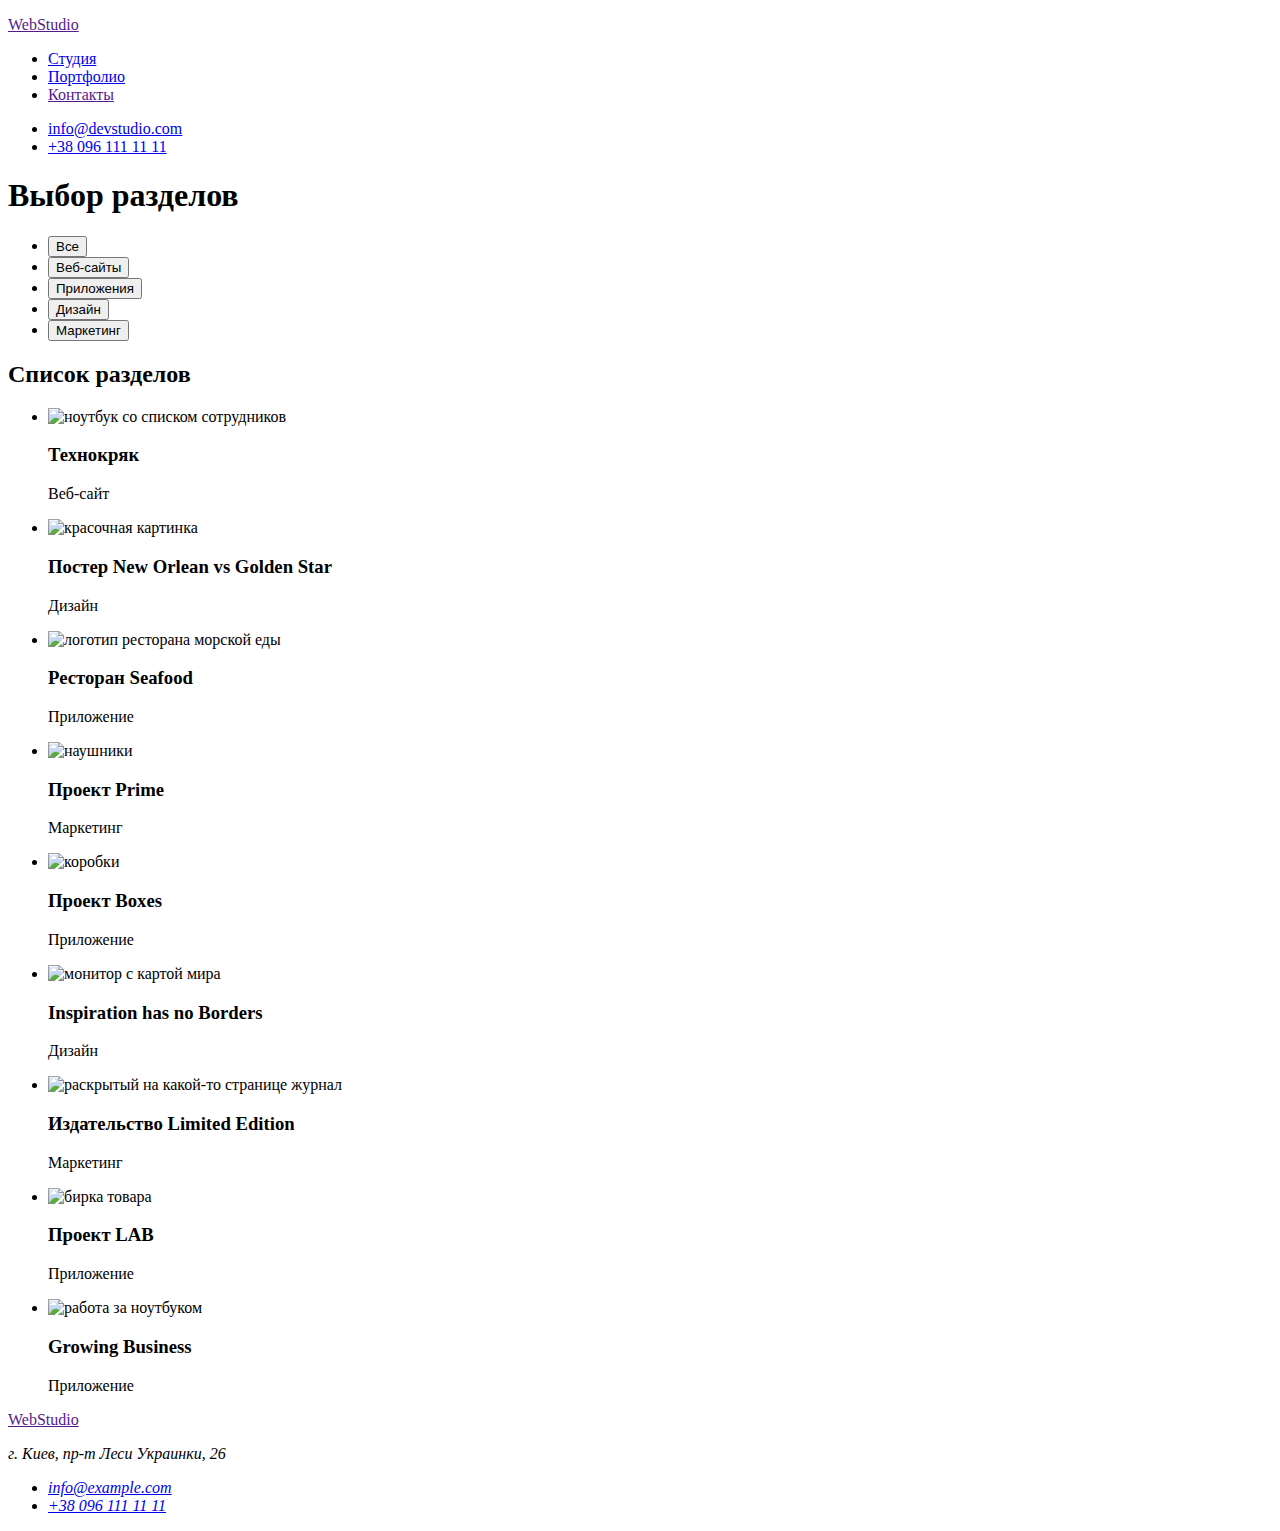
==== portfolio.html @ e0985074 "start-hw2" ====
<!DOCTYPE html>
<html lang="ru">
<head>
    <meta charset="UTF-8">
    <meta http-equiv="X-UA-Compatible" content="IE=edge">
    <meta name="viewport" content="width=device-width, initial-scale=1.0">
    <title>Document</title>
    <link href =".css/styles.css" rel="stylesheet">
</head>
<body>
    <header>
        <p><a href="">WebStudio</a></p>
        <nav class="navigation">
            <ul>
                <li><a href="index.html">Студия</a></li>
                <li><a href="portfolio.html">Портфолио</a></li>
                <li><a href="">Контакты</a></li>
            </ul>
        </nav>
        <ul class="mail-tel">
            <li><a href="mailto:info@devstudio.com">info@devstudio.com</a></li>
            <li><a href="tel:+380961111111">+38 096 111 11 11</a> </li>
        </ul>
    </header>
    <main>
        <!--Выбор разделов-->   
        <section>
            <h1>Выбор разделов</h1>
            <ul>
                <li><button type="button" class="buttons">Все</button></li>
                <li><button type="button" class="buttons">Веб-сайты</button></li>
                <li><button type="button" class="buttons">Приложения</button></li>
                <li><button type="button" class="buttons">Дизайн</button></li>
                <li><button type="button" class="buttons">Маркетинг</button></li>
            </ul>
        </section>
        <!--Список разделов-->   
        <section>
            <h2>Список разделов</h2>
            <ul>
                <li>
                    <img src=".images/img1.jpg" alt="ноутбук со списком сотрудников" width=250>
                    <h3>Технокряк</h3>
                    <p>Веб-сайт</p>
                </li>
                <li>
                    <img src=".images/img1.jpg" alt="красочная картинка" width=250>
                    <h3>Постер New Orlean vs Golden Star</h3>
                    <p>Дизайн</p>
                </li>
                <li>
                    <img src=".images/img1.jpg" alt="логотип ресторана морской еды" width=250>
                    <h3>Ресторан Seafood</h3>
                    <p>Приложение</p>
                </li>
                <li>
                    <img src=".images/img1.jpg" alt="наушники" width=250>
                    <h3>Проект Prime</h3>
                    <p>Маркетинг</p>
                </li>
                <li>
                    <img src=".images/img1.jpg" alt="коробки" width=250>
                    <h3>Проект Boxes</h3>
                    <p>Приложение</p>
                </li>
                <li>
                    <img src=".images/img1.jpg" alt="монитор с картой мира" width=250>
                    <h3>Inspiration has no Borders</h3>
                    <p>Дизайн</p>
                </li>
                <li>
                    <img src=".images/img1.jpg" alt="раскрытый на какой-то странице журнал" width=250>
                    <h3>Издательство Limited Edition</h3>
                    <p>Маркетинг</p>
                </li>
                <li>
                    <img src=".images/img1.jpg" alt="бирка товара" width=250>
                    <h3>Проект LAB</h3>
                    <p>Приложение</p>
                </li>
                <li>
                    <img src=".images/img1.jpg" alt="работа за ноутбуком" width=250>
                    <h3>Growing Business</h3>
                    <p>Приложение</p>
                </li>
            </ul>
        </section> 
    </main>
    <footer>
        <p><a href="">WebStudio</a></p>
        <address>
            <p>г. Киев, пр-т Леси Украинки, 26</p>
            <ul class="mail-tel">
                <li><a href="mailto:info@example.com">info@example.com</a></li>
                <li><a href="tel:+380961111111">+38 096 111 11 11</a> </li>
            </ul>
        </address>
    </footer>
</body>
</html>
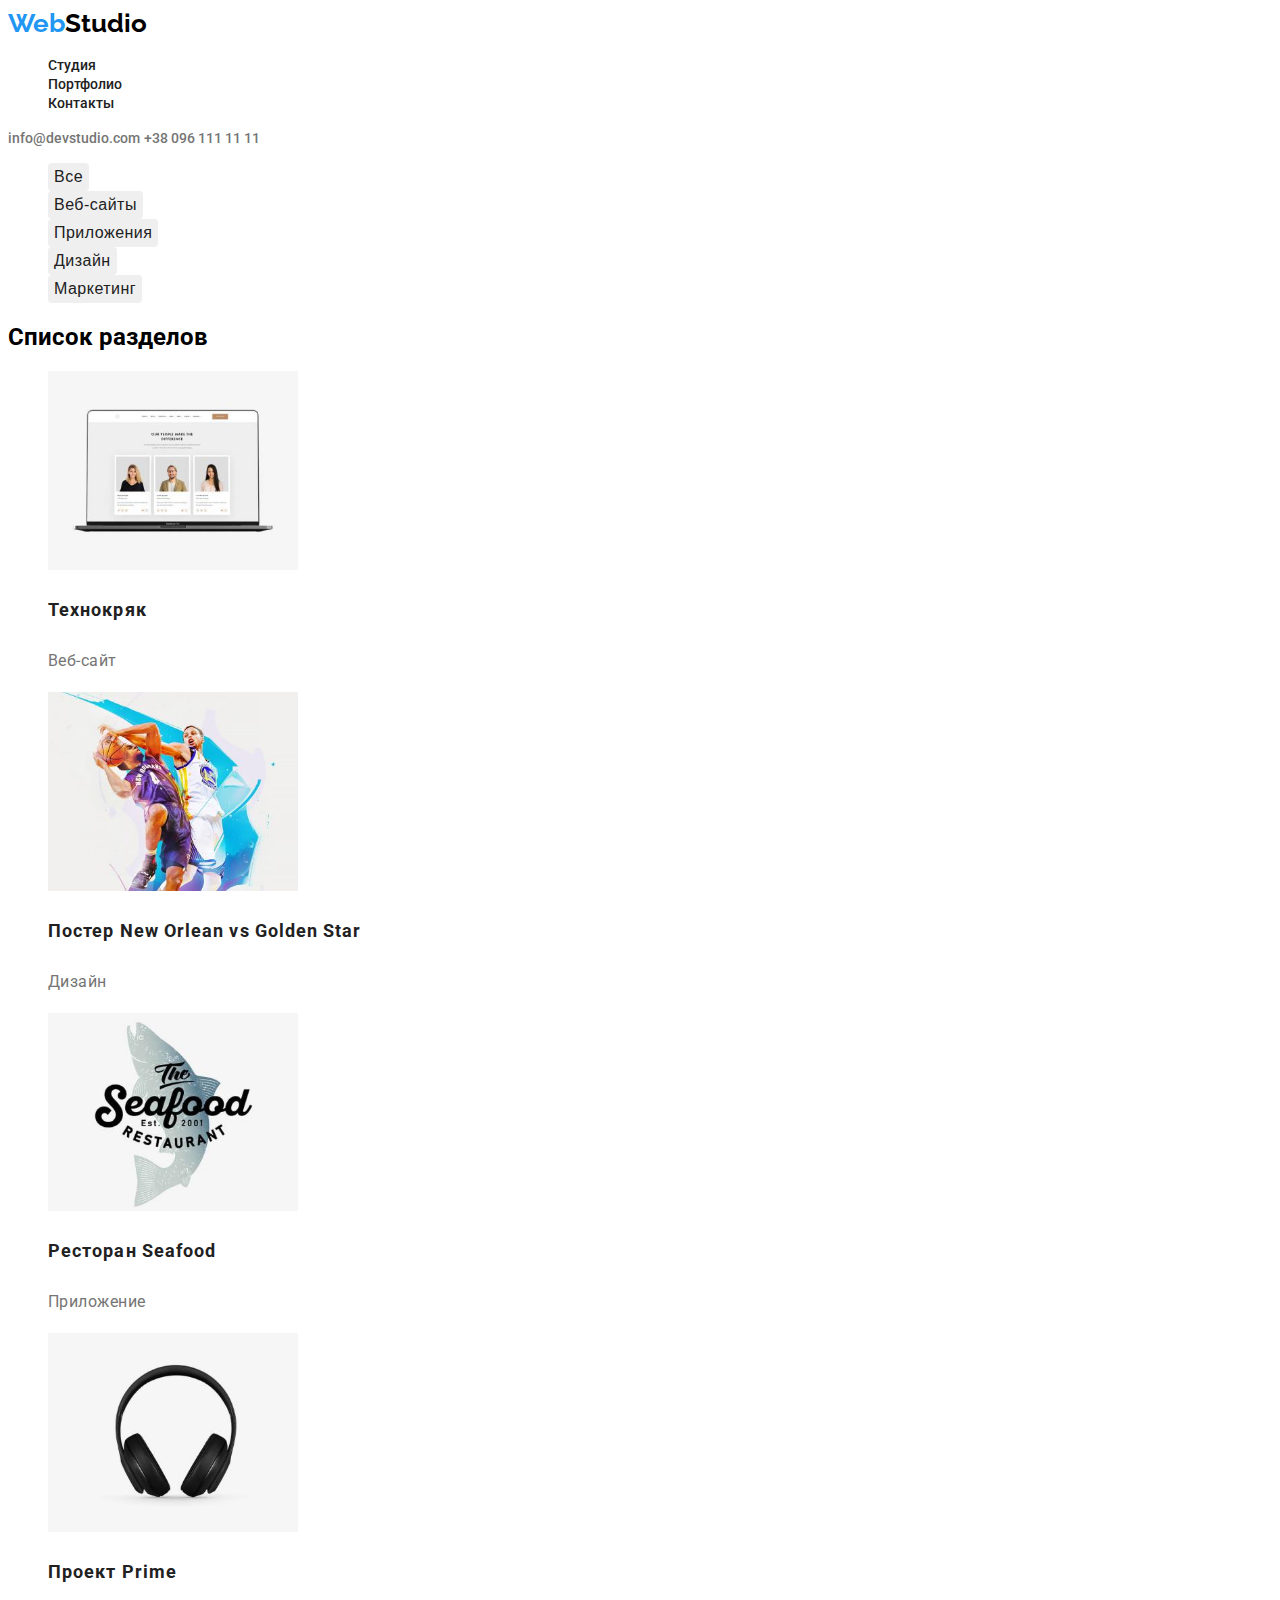
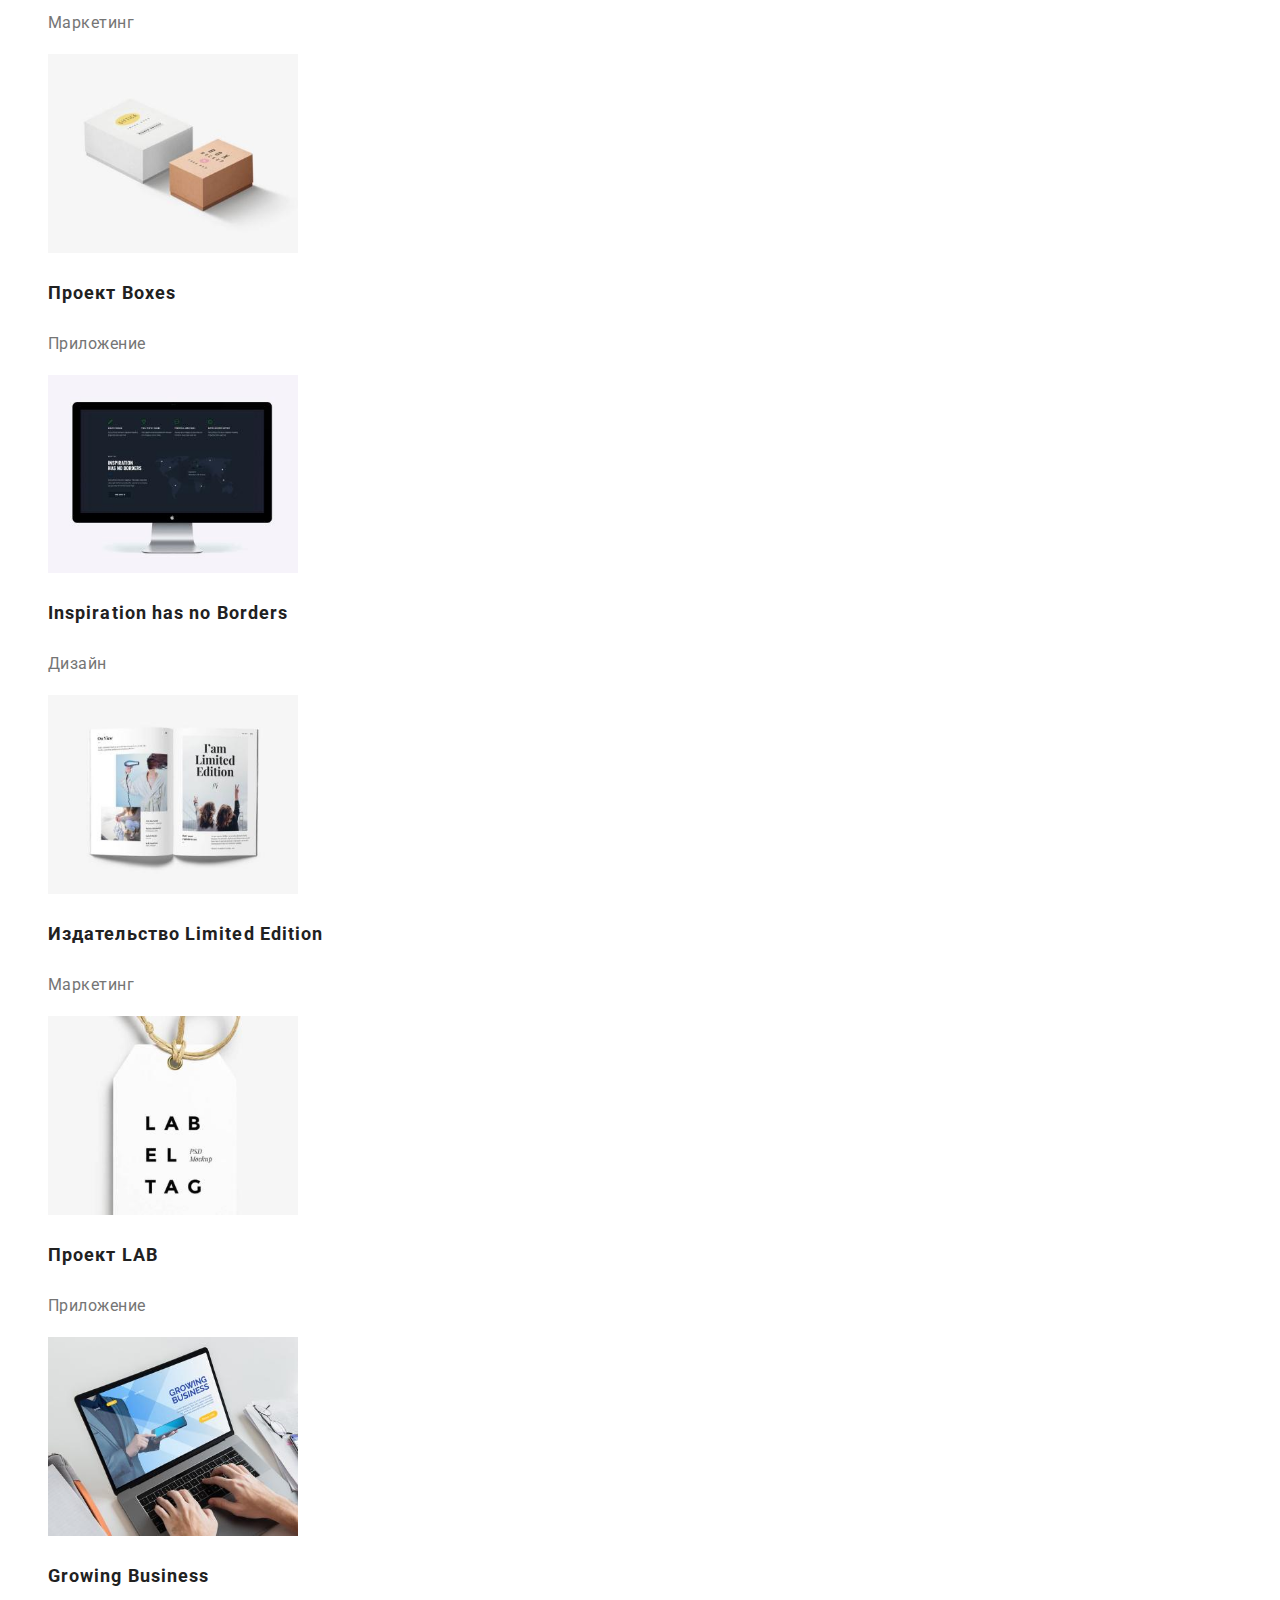
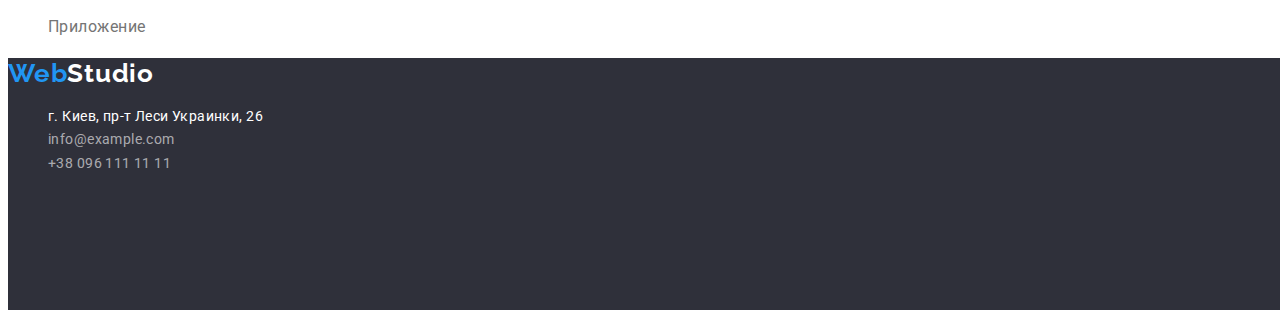
==== commit 371d1016: "домашнее задание №2" ====
--- a/portfolio.html
+++ b/portfolio.html
@@ -1,100 +1,162 @@
 <!DOCTYPE html>
 <html lang="ru">
-<head>
-    <meta charset="UTF-8">
-    <meta http-equiv="X-UA-Compatible" content="IE=edge">
-    <meta name="viewport" content="width=device-width, initial-scale=1.0">
-    <title>Document</title>
-    <link href =".css/styles.css" rel="stylesheet">
-</head>
-<body>
+  <head>
+    <meta charset="UTF-8" />
+    <meta http-equiv="X-UA-Compatible" content="IE=edge" />
+    <meta name="viewport" content="width=device-width, initial-scale=1.0" />
+    <link rel="preconnect" href="https://fonts.googleapis.com" />
+    <link rel="preconnect" href="https://fonts.gstatic.com" crossorigin />
+    <link
+      href="https://fonts.googleapis.com/css2?family=Raleway:wght@700&family=Roboto:wght@400;500;700;900&display=swap"
+      rel="stylesheet"
+    />
+    <title>portfolio</title>
+    <link rel="stylesheet" href="./css/styles.css" />
+  </head>
+  <body class="body">
     <header>
-        <p><a href="">WebStudio</a></p>
-        <nav class="navigation">
-            <ul>
-                <li><a href="index.html">Студия</a></li>
-                <li><a href="portfolio.html">Портфолио</a></li>
-                <li><a href="">Контакты</a></li>
+      <div class="header-block">
+        <div>
+          <a href="./index.html" class="logo-link"
+            ><span class="first-top-logo">Web</span><span class="second-top-logo">Studio</span></a
+          >
+        </div>
+        <div>
+          <nav>
+            <ul class="nav-list">
+              <li class="nav-item">
+                <a href="./index.html" class="nav-item-link"
+                  ><span class="nav-item-text"> Студия</span></a
+                >
+              </li>
+              <li class="nav-item">
+                <a href="./portfolio.html" class="nav-item-link"
+                  ><span class="nav-item-text">Портфолио</span></a
+                >
+              </li>
+              <li class="nav-item">
+                <a href="" class="nav-item-link"><span class="nav-item-text">Контакты</span></a>
+              </li>
             </ul>
-        </nav>
-        <ul class="mail-tel">
-            <li><a href="mailto:info@devstudio.com">info@devstudio.com</a></li>
-            <li><a href="tel:+380961111111">+38 096 111 11 11</a> </li>
-        </ul>
+          </nav>
+        </div>
+        <div class="contacts-top">
+          <a href="mailto:info@devstudio.com" class="contacts-top-link"
+            ><span>info@devstudio.com</span></a
+          >
+          <a href="tel:+380961111111" class="contacts-top-link"><span>+38 096 111 11 11</span></a>
+        </div>
+      </div>
     </header>
     <main>
-        <!--Выбор разделов-->   
-        <section>
-            <h1>Выбор разделов</h1>
-            <ul>
-                <li><button type="button" class="buttons">Все</button></li>
-                <li><button type="button" class="buttons">Веб-сайты</button></li>
-                <li><button type="button" class="buttons">Приложения</button></li>
-                <li><button type="button" class="buttons">Дизайн</button></li>
-                <li><button type="button" class="buttons">Маркетинг</button></li>
-            </ul>
-        </section>
-        <!--Список разделов-->   
-        <section>
-            <h2>Список разделов</h2>
-            <ul>
-                <li>
-                    <img src=".images/img1.jpg" alt="ноутбук со списком сотрудников" width=250>
-                    <h3>Технокряк</h3>
-                    <p>Веб-сайт</p>
-                </li>
-                <li>
-                    <img src=".images/img1.jpg" alt="красочная картинка" width=250>
-                    <h3>Постер New Orlean vs Golden Star</h3>
-                    <p>Дизайн</p>
-                </li>
-                <li>
-                    <img src=".images/img1.jpg" alt="логотип ресторана морской еды" width=250>
-                    <h3>Ресторан Seafood</h3>
-                    <p>Приложение</p>
-                </li>
-                <li>
-                    <img src=".images/img1.jpg" alt="наушники" width=250>
-                    <h3>Проект Prime</h3>
-                    <p>Маркетинг</p>
-                </li>
-                <li>
-                    <img src=".images/img1.jpg" alt="коробки" width=250>
-                    <h3>Проект Boxes</h3>
-                    <p>Приложение</p>
-                </li>
-                <li>
-                    <img src=".images/img1.jpg" alt="монитор с картой мира" width=250>
-                    <h3>Inspiration has no Borders</h3>
-                    <p>Дизайн</p>
-                </li>
-                <li>
-                    <img src=".images/img1.jpg" alt="раскрытый на какой-то странице журнал" width=250>
-                    <h3>Издательство Limited Edition</h3>
-                    <p>Маркетинг</p>
-                </li>
-                <li>
-                    <img src=".images/img1.jpg" alt="бирка товара" width=250>
-                    <h3>Проект LAB</h3>
-                    <p>Приложение</p>
-                </li>
-                <li>
-                    <img src=".images/img1.jpg" alt="работа за ноутбуком" width=250>
-                    <h3>Growing Business</h3>
-                    <p>Приложение</p>
-                </li>
-            </ul>
-        </section> 
+      <!--Выбор разделов-->
+      <section>
+        <h1 class="visually-hidden-portfolio">Выбор разделов</h1>
+        <ul>
+          <li class="buttons-list-item">
+            <button type="button" class="potrfolio-buttons">Все</button>
+          </li>
+          <li class="buttons-list-item">
+            <button type="button" class="potrfolio-buttons">Веб-сайты</button>
+          </li>
+          <li class="buttons-list-item">
+            <button type="button" class="potrfolio-buttons">Приложения</button>
+          </li>
+          <li class="buttons-list-item">
+            <button type="button" class="potrfolio-buttons">Дизайн</button>
+          </li>
+          <li class="buttons-list-item">
+            <button type="button" class="potrfolio-buttons">Маркетинг</button>
+          </li>
+        </ul>
+      </section>
+      <!--Список разделов-->
+      <section>
+        <h2>Список разделов</h2>
+        <ul>
+          <li class="block-list-item">
+            <img src="./images/img2-1.jpg" alt="ноутбук со списком сотрудников" width="250" />
+            <h3 class="filter-title">Технокряк</h3>
+            <p class="filter-item">Веб-сайт</p>
+          </li>
+          <li class="block-list-item">
+            <img src="./images/img2-2.jpg" alt="красочная картинка" width="250" />
+            <h3 class="filter-title">Постер New Orlean vs Golden Star</h3>
+            <p class="filter-item">Дизайн</p>
+          </li>
+          <li class="block-list-item">
+            <img src="./images/img2-3.jpg" alt="логотип ресторана морской еды" width="250" />
+            <h3 class="filter-title">Ресторан Seafood</h3>
+            <p class="filter-item">Приложение</p>
+          </li>
+          <li class="block-list-item">
+            <img src="./images/img2-4.jpg" alt="наушники" width="250" />
+            <h3 class="filter-title">Проект Prime</h3>
+            <p class="filter-item">Маркетинг</p>
+          </li>
+          <li class="block-list-item">
+            <img src="./images/img2-5.jpg" alt="коробки" width="250" />
+            <h3 class="filter-title">Проект Boxes</h3>
+            <p class="filter-item">Приложение</p>
+          </li>
+          <li class="block-list-item">
+            <img src="./images/img2-6.jpg" alt="монитор с картой мира" width="250" />
+            <h3 class="filter-title">Inspiration has no Borders</h3>
+            <p class="filter-item">Дизайн</p>
+          </li>
+          <li class="block-list-item">
+            <img
+              src="./images/img2-7.jpg"
+              alt="раскрытый на какой-то странице журнал"
+              width="250"
+            />
+            <h3 class="filter-title">Издательство Limited Edition</h3>
+            <p class="filter-item">Маркетинг</p>
+          </li>
+          <li class="block-list-item">
+            <img src="./images/img2-8.jpg" alt="бирка товара" width="250" />
+            <h3 class="filter-title">Проект LAB</h3>
+            <p class="filter-item">Приложение</p>
+          </li>
+          <li class="block-list-item">
+            <img src="./images/img2-9.jpg" alt="работа за ноутбуком" width="250" />
+            <h3 class="filter-title">Growing Business</h3>
+            <p class="filter-item">Приложение</p>
+          </li>
+        </ul>
+      </section>
     </main>
-    <footer>
-        <p><a href="">WebStudio</a></p>
-        <address>
-            <p>г. Киев, пр-т Леси Украинки, 26</p>
-            <ul class="mail-tel">
-                <li><a href="mailto:info@example.com">info@example.com</a></li>
-                <li><a href="tel:+380961111111">+38 096 111 11 11</a> </li>
-            </ul>
-        </address>
+    <footer class="footer-section">
+      <div>
+        <a href="./index.html" class="bottom-link"
+          ><span class="first-bottom-logo">Web</span
+          ><span class="second-bottom-logo">Studio</span></a
+        >
+      </div>
+      <address class="address-bottom">
+        <ul>
+          <li class="address-list">
+            <a
+              href="https://goo.gl/maps/Vf61pnLDupjKGq1i8"
+              target="_blank"
+              rel="norefferer
+            noopeneer"
+              class="address-bottom-link"
+              ><span class="address-bottom-map">г. Киев, пр-т Леси Украинки, 26</span></a
+            >
+          </li>
+          <li class="address-list">
+            <a href="mailto:info@example.com" class="address-bottom-link"
+              ><span>info@example.com</span></a
+            >
+          </li>
+          <li class="address-list">
+            <a href="tel:+380961111111" class="address-bottom-link"
+              ><span> +38 096 111 11 11</span></a
+            >
+          </li>
+        </ul>
+      </address>
     </footer>
-</body>
-</html>+  </body>
+</html>
--- a/css/styles.css
+++ b/css/styles.css
@@ -0,0 +1,268 @@
+:root {
+  --body-main-color: #ffffff;
+  --accent-color: #2196f3;
+  --section-color: #2f303a;
+  --main-text-color: #212121;
+  --second-text-color: #757575;
+  --third-text-color: #000000;
+  --other-text-color: #ffffff;
+  --other-bcg-color: #2196f3;
+}
+
+.body {
+  font-family: 'Roboto', 'Raleway', sans-serif;
+  background-color: var(--body-main-color);
+}
+
+.logo-link,
+.nav-item-link,
+.contacts-top-link,
+.bottom-link,
+.address-bottom-link {
+  text-decoration: none;
+}
+
+.nav-item,
+.property-item,
+.work-list-item,
+.team-list,
+.address-list,
+.buttons-list-item,
+.block-list-item {
+  list-style: none;
+}
+
+.nav-item-link:hover,
+.nav-item-link:focus,
+.nav-item-link:active,
+.contacts-top-link:hover,
+.contacts-top-link:focus,
+.contacts-top-link:active,
+.address-bottom-link:hover,
+.address-bottom-link:focus,
+.address-bottom-link:active,
+.address-bottom-map:hover,
+.address-bottom-map:focus,
+.address-bottom-map:active {
+  color: var(--accent-color);
+}
+
+/*----------------хедер----------------------*/
+
+.first-top-logo,
+.second-top-logo {
+  color: var(--other-bcg-color);
+  font-family: Raleway;
+  font-size: 26px;
+  font-weight: 700;
+  line-height: 1.19;
+  letter-spacing: 1.2;
+  text-align: left;
+}
+
+.second-top-logo {
+  color: var(--third-text-color);
+}
+
+.nav-item-link {
+  font-size: 14px;
+  font-weight: 500;
+  line-height: 1.14;
+  letter-spacing: 1.15;
+  text-align: left;
+  font-family: inherit;
+  color: var(--main-text-color);
+}
+
+.contacts-top-link {
+  color: var(--second-text-color);
+  font-size: 14px;
+  font-weight: 500;
+  line-height: 1.14;
+  letter-spacing: 1.15;
+  text-align: left;
+}
+
+/*чтобы видно было хедер - потом удалить*/
+/* .header-block {
+  background-color: violet;
+  height: 80px;
+  width: 1600px;
+} */
+
+/*----------------главный раздел----------------------*/
+
+/*чтобы видно было секцию-герой*/
+.hero-block {
+  height: 600px;
+  width: 1600px;
+  background-color: var(--section-color);
+}
+
+.hero-title {
+  color: var(--other-text-color);
+  font-size: 44px;
+  font-weight: 900;
+  line-height: 1.36;
+  letter-spacing: 0.06em;
+  text-align: center;
+}
+
+.hero-buttons {
+  color: var(--other-text-color);
+  font-size: 16px;
+  font-weight: 700;
+  line-height: 1.88;
+  letter-spacing: 0.06em;
+  text-align: center;
+  background-color: var(--other-bcg-color);
+  cursor: pointer;
+  border-radius: 4px;
+}
+
+/*----------------характеристики----------------------*/
+
+.property-title {
+  color: var(--main-text-color);
+  font-size: 14px;
+  font-weight: 700;
+  line-height: 1.21;
+  letter-spacing: 0.03em;
+  text-align: left;
+}
+
+.property-text {
+  color: var(--second-text-color);
+  font-size: 14px;
+  line-height: 1.71;
+  letter-spacing: 0.03em;
+  text-align: left;
+}
+
+.visually-hidden,
+.visually-hidden-portfolio {
+  position: absolute;
+  white-space: nowrap;
+  width: 1px;
+  height: 1px;
+  overflow: hidden;
+  border: 0;
+  padding: 0;
+  clip: rect(0 0 0 0);
+  clip-path: inset(50%);
+  margin: -1px;
+}
+
+/*----------------занимаемся----------------------*/
+
+.work-title {
+  color: var(--main-text-color);
+  font-size: 36px;
+  font-weight: 700;
+  line-height: 1.17;
+  letter-spacing: 0.03em;
+  text-align: center;
+}
+
+/*----------------команда----------------------*/
+.team-title {
+  color: var(--main-text-color);
+  font-size: 36px;
+  font-weight: 700;
+  line-height: 1.17;
+  letter-spacing: 0.03em;
+  text-align: center;
+  font-family: Roboto;
+}
+
+.team-name {
+  color: var(--main-text-color);
+  font-size: 16px;
+  font-weight: 500;
+  line-height: 1.19;
+  letter-spacing: 0.03em;
+  text-align: center;
+}
+
+.team-ocupation {
+  color: var(--second-text-color);
+  font-size: 16px;
+  line-height: 1.19;
+  letter-spacing: 0.03em;
+  text-align: center;
+}
+
+/*----------------футер----------------------*/
+.footer-section {
+  height: 252px;
+  width: 1600px;
+  background-color: var(--section-color);
+}
+
+.first-bottom-logo,
+.second-bottom-logo {
+  color: var(--other-bcg-color);
+  font-family: Raleway;
+  font-size: 26px;
+  font-weight: 700;
+  line-height: 1.19;
+  letter-spacing: 0.03em;
+  text-align: left;
+}
+.second-bottom-logo {
+  color: var(--other-text-color);
+}
+
+.address-bottom-map {
+  color: var(--other-text-color);
+  font-size: 14px;
+  font-style: normal;
+  line-height: 1.7;
+  letter-spacing: 0.03em;
+  text-align: left;
+}
+
+.address-bottom-link {
+  color: rgba(255, 255, 255, 0.6);
+  font-size: 14px;
+  font-style: normal;
+  line-height: 1.7;
+  letter-spacing: 0.03em;
+  text-align: left;
+}
+
+.potrfolio-buttons {
+  color: var(--main-text-color);
+  font-size: 16px;
+  font-weight: 500;
+  line-height: 1.63;
+  letter-spacing: 0.03em;
+  text-align: center;
+  border: none;
+  border-radius: 4px;
+  cursor: pointer;
+}
+
+.potrfolio-buttons:hover,
+.potrfolio-buttons:focus,
+.potrfolio-buttons:active {
+  color: var(--other-text-color);
+  background-color: var(--other-bcg-color);
+}
+
+.filter-title {
+  color: var(--main-text-color);
+  font-size: 18px;
+  font-weight: 700;
+  line-height: 2;
+  letter-spacing: 0.06em;
+  text-align: left;
+}
+
+.filter-item {
+  color: var(--second-text-color);
+  font-size: 16px;
+  line-height: 1.88;
+  letter-spacing: 0.03em;
+  text-align: left;
+}
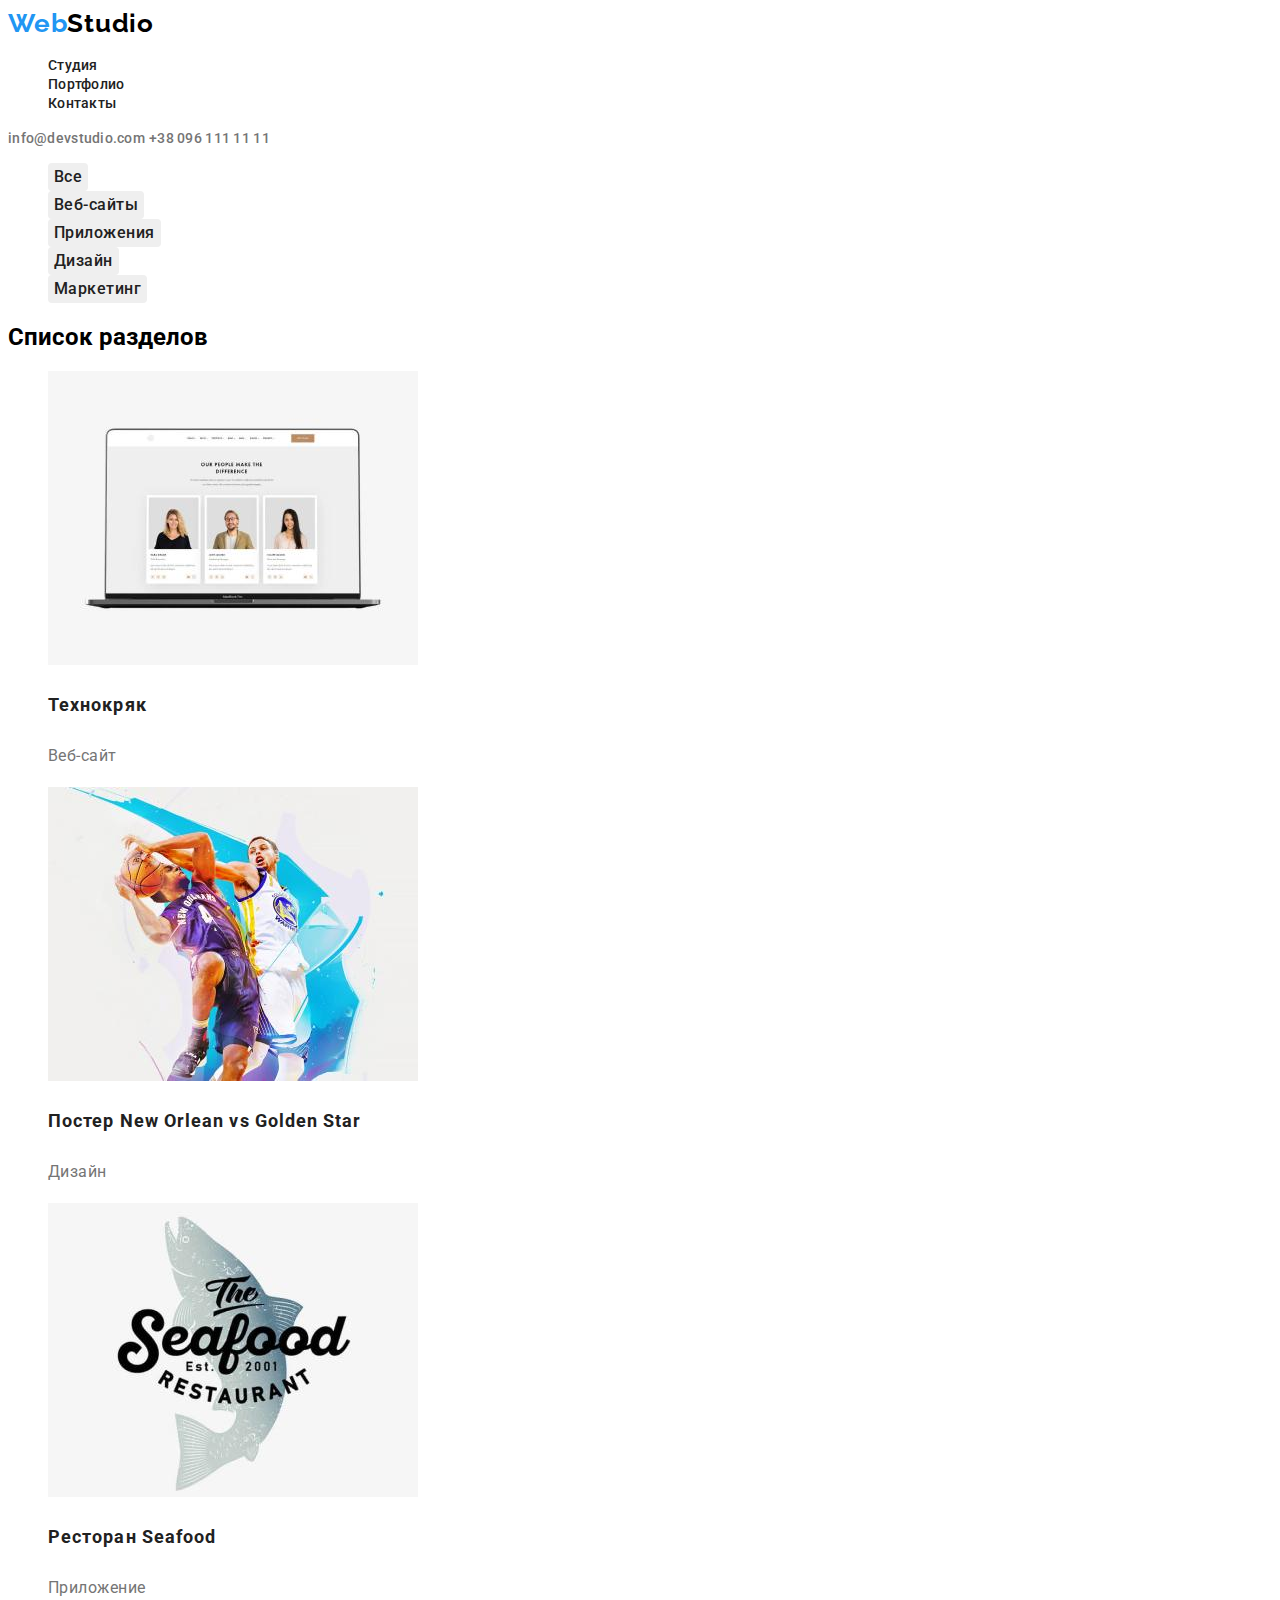
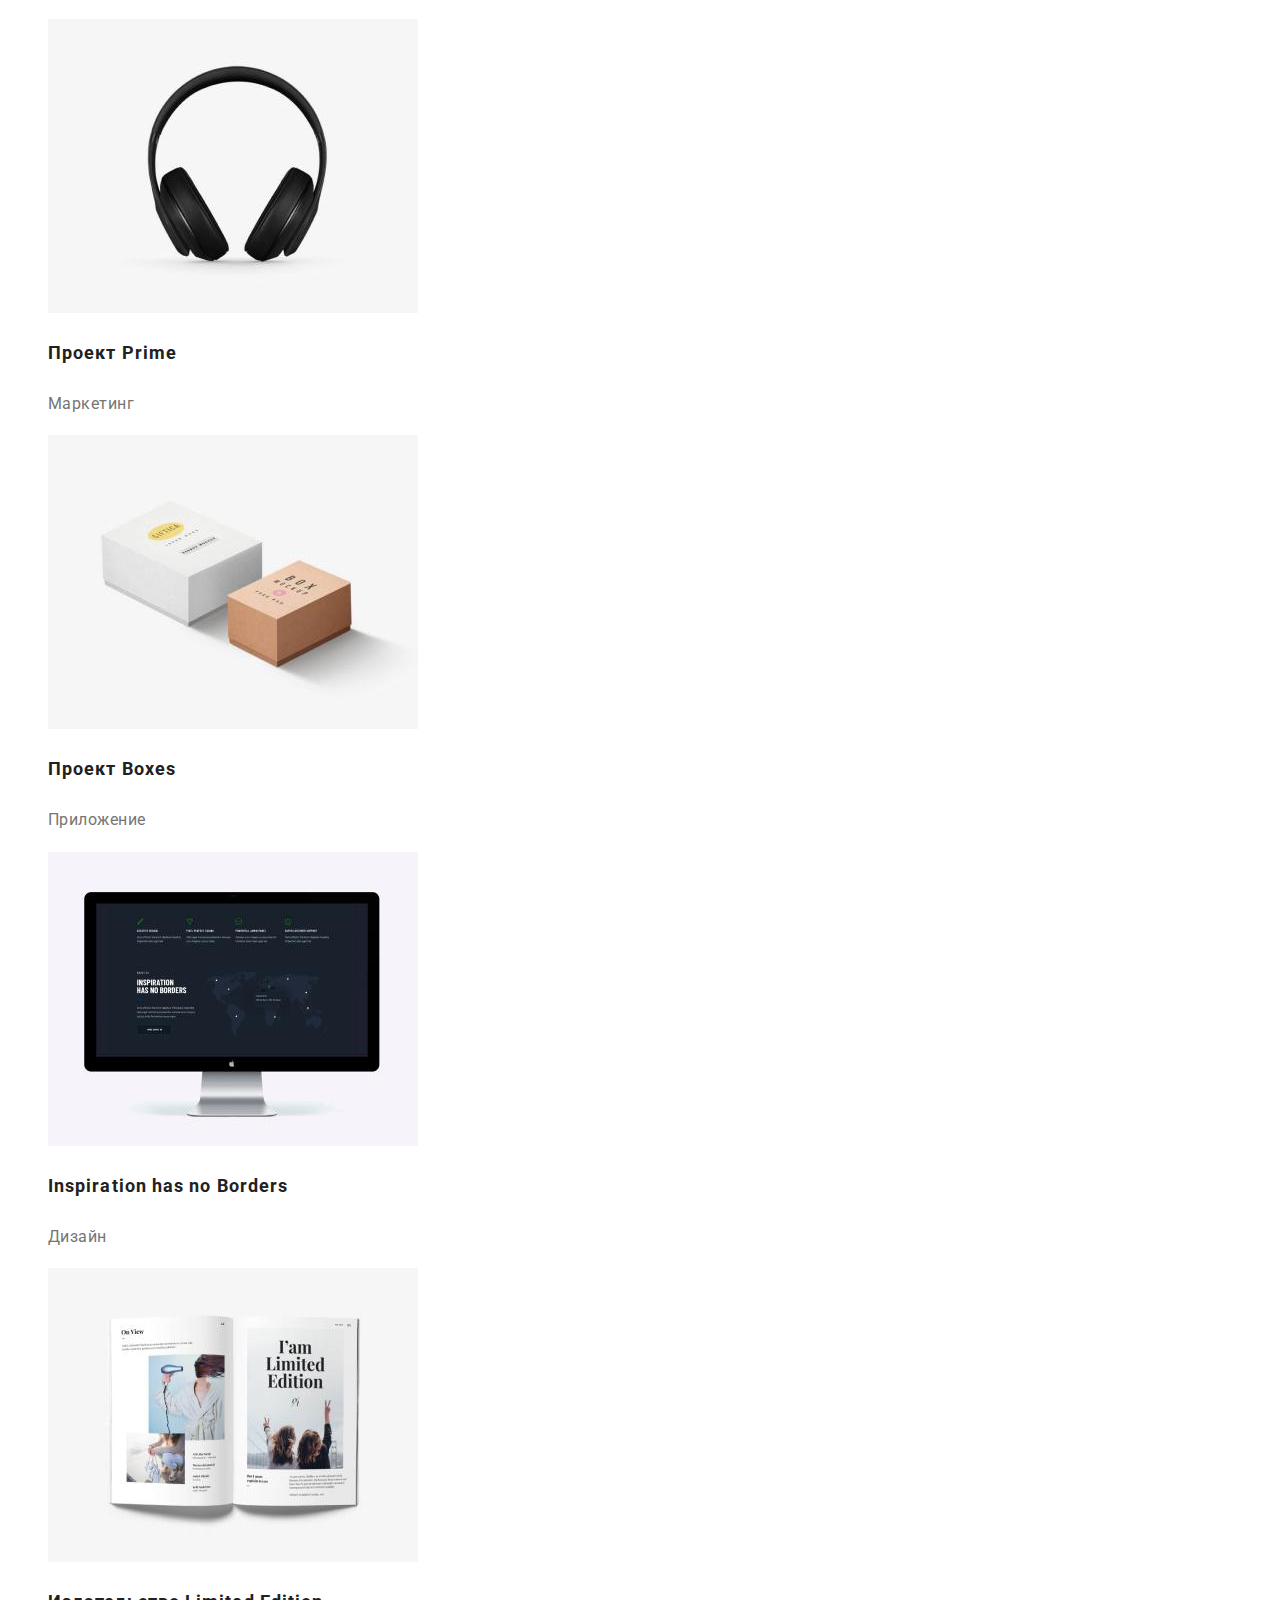
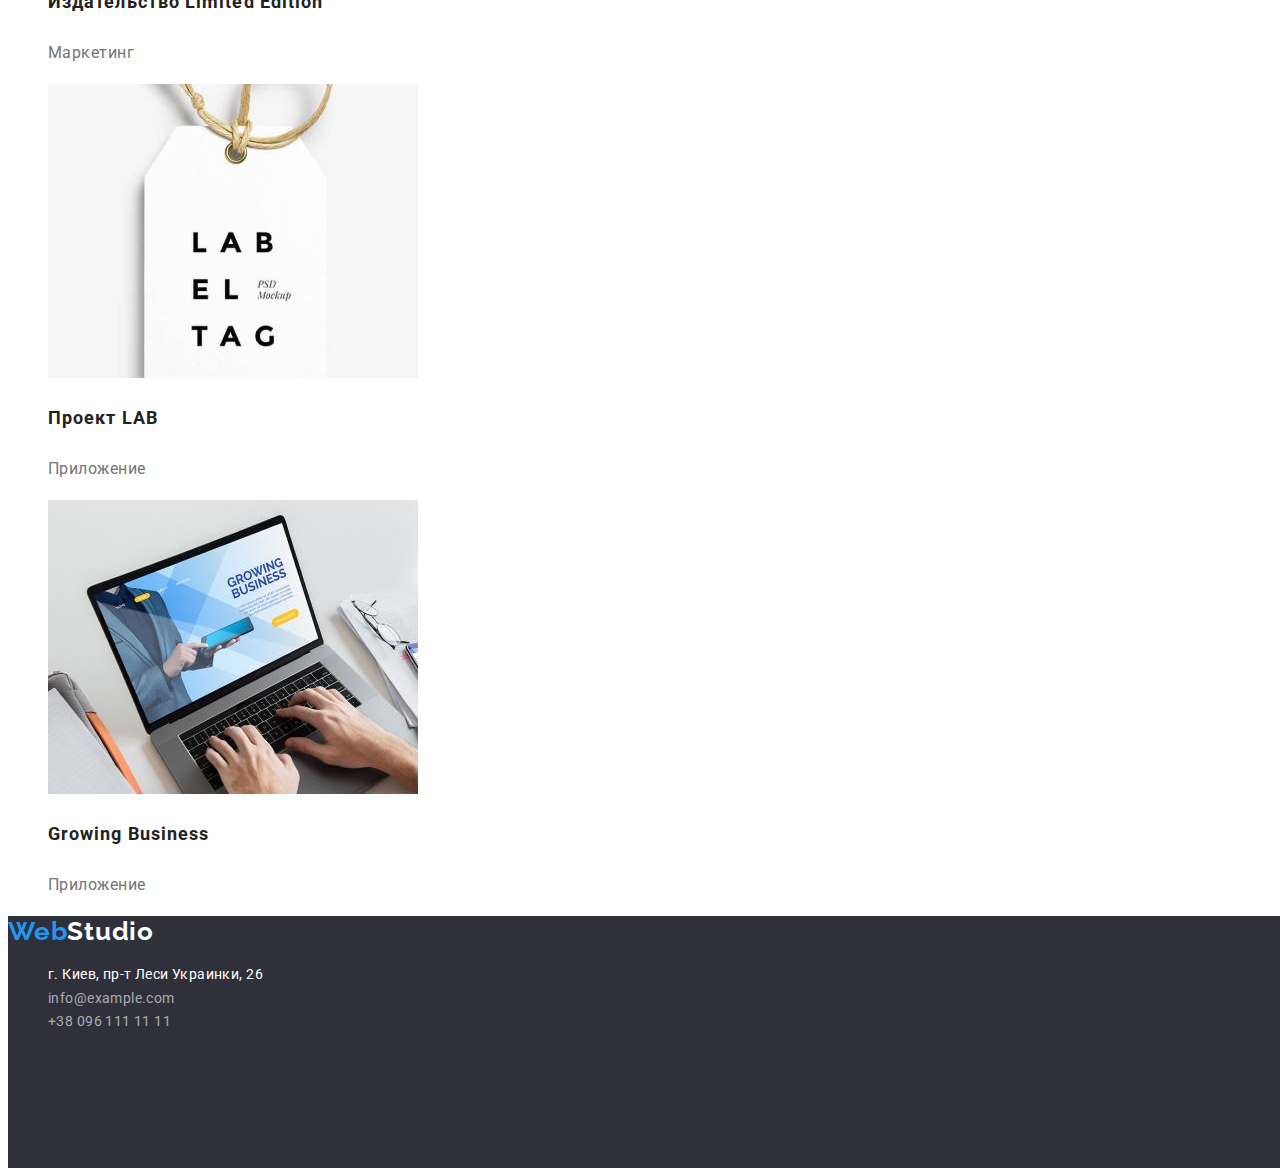
==== commit 1aa7f9da: "домашняя работа №2" ====
--- a/portfolio.html
+++ b/portfolio.html
@@ -69,38 +69,35 @@
             <button type="button" class="potrfolio-buttons">Маркетинг</button>
           </li>
         </ul>
-      </section>
-      <!--Список разделов-->
-      <section>
         <h2>Список разделов</h2>
         <ul>
           <li class="block-list-item">
-            <img src="./images/img2-1.jpg" alt="ноутбук со списком сотрудников" width="250" />
+            <img src="./images/img2-1.jpg" alt="ноутбук со списком сотрудников" width="370" />
             <h3 class="filter-title">Технокряк</h3>
             <p class="filter-item">Веб-сайт</p>
           </li>
           <li class="block-list-item">
-            <img src="./images/img2-2.jpg" alt="красочная картинка" width="250" />
+            <img src="./images/img2-2.jpg" alt="красочная картинка" width="370" />
             <h3 class="filter-title">Постер New Orlean vs Golden Star</h3>
             <p class="filter-item">Дизайн</p>
           </li>
           <li class="block-list-item">
-            <img src="./images/img2-3.jpg" alt="логотип ресторана морской еды" width="250" />
+            <img src="./images/img2-3.jpg" alt="логотип ресторана морской еды" width="370" />
             <h3 class="filter-title">Ресторан Seafood</h3>
             <p class="filter-item">Приложение</p>
           </li>
           <li class="block-list-item">
-            <img src="./images/img2-4.jpg" alt="наушники" width="250" />
+            <img src="./images/img2-4.jpg" alt="наушники" width="370" />
             <h3 class="filter-title">Проект Prime</h3>
             <p class="filter-item">Маркетинг</p>
           </li>
           <li class="block-list-item">
-            <img src="./images/img2-5.jpg" alt="коробки" width="250" />
+            <img src="./images/img2-5.jpg" alt="коробки" width="370" />
             <h3 class="filter-title">Проект Boxes</h3>
             <p class="filter-item">Приложение</p>
           </li>
           <li class="block-list-item">
-            <img src="./images/img2-6.jpg" alt="монитор с картой мира" width="250" />
+            <img src="./images/img2-6.jpg" alt="монитор с картой мира" width="370" />
             <h3 class="filter-title">Inspiration has no Borders</h3>
             <p class="filter-item">Дизайн</p>
           </li>
@@ -108,18 +105,18 @@
             <img
               src="./images/img2-7.jpg"
               alt="раскрытый на какой-то странице журнал"
-              width="250"
+              width="370"
             />
             <h3 class="filter-title">Издательство Limited Edition</h3>
             <p class="filter-item">Маркетинг</p>
           </li>
           <li class="block-list-item">
-            <img src="./images/img2-8.jpg" alt="бирка товара" width="250" />
+            <img src="./images/img2-8.jpg" alt="бирка товара" width="370" />
             <h3 class="filter-title">Проект LAB</h3>
             <p class="filter-item">Приложение</p>
           </li>
           <li class="block-list-item">
-            <img src="./images/img2-9.jpg" alt="работа за ноутбуком" width="250" />
+            <img src="./images/img2-9.jpg" alt="работа за ноутбуком" width="370" />
             <h3 class="filter-title">Growing Business</h3>
             <p class="filter-item">Приложение</p>
           </li>
--- a/css/styles.css
+++ b/css/styles.css
@@ -7,6 +7,7 @@
   --third-text-color: #000000;
   --other-text-color: #ffffff;
   --other-bcg-color: #2196f3;
+  --main-letter-spacing: 0.03em;
 }
 
 .body {
@@ -56,7 +57,7 @@
   font-size: 26px;
   font-weight: 700;
   line-height: 1.19;
-  letter-spacing: 1.2;
+  letter-spacing: var(--main-letter-spacing);
   text-align: left;
 }
 
@@ -68,7 +69,7 @@
   font-size: 14px;
   font-weight: 500;
   line-height: 1.14;
-  letter-spacing: 1.15;
+  letter-spacing: 0.02em;
   text-align: left;
   font-family: inherit;
   color: var(--main-text-color);
@@ -79,7 +80,7 @@
   font-size: 14px;
   font-weight: 500;
   line-height: 1.14;
-  letter-spacing: 1.15;
+  letter-spacing: 0.02em;
   text-align: left;
 }
 
@@ -127,7 +128,7 @@
   font-size: 14px;
   font-weight: 700;
   line-height: 1.21;
-  letter-spacing: 0.03em;
+  letter-spacing: var(--main-letter-spacing);
   text-align: left;
 }
 
@@ -135,8 +136,12 @@
   color: var(--second-text-color);
   font-size: 14px;
   line-height: 1.71;
-  letter-spacing: 0.03em;
-  text-align: left;
+  letter-spacing: var(--main-letter-spacing);
+  text-align: left;
+}
+
+.property-title-up {
+  text-transform: uppercase;
 }
 
 .visually-hidden,
@@ -160,7 +165,7 @@
   font-size: 36px;
   font-weight: 700;
   line-height: 1.17;
-  letter-spacing: 0.03em;
+  letter-spacing: var(--main-letter-spacing);
   text-align: center;
 }
 
@@ -170,7 +175,7 @@
   font-size: 36px;
   font-weight: 700;
   line-height: 1.17;
-  letter-spacing: 0.03em;
+  letter-spacing: var(--main-letter-spacing);
   text-align: center;
   font-family: Roboto;
 }
@@ -180,7 +185,7 @@
   font-size: 16px;
   font-weight: 500;
   line-height: 1.19;
-  letter-spacing: 0.03em;
+  letter-spacing: var(--main-letter-spacing);
   text-align: center;
 }
 
@@ -188,7 +193,7 @@
   color: var(--second-text-color);
   font-size: 16px;
   line-height: 1.19;
-  letter-spacing: 0.03em;
+  letter-spacing: var(--main-letter-spacing);
   text-align: center;
 }
 
@@ -206,7 +211,7 @@
   font-size: 26px;
   font-weight: 700;
   line-height: 1.19;
-  letter-spacing: 0.03em;
+  letter-spacing: var(--main-letter-spacing);
   text-align: left;
 }
 .second-bottom-logo {
@@ -218,7 +223,7 @@
   font-size: 14px;
   font-style: normal;
   line-height: 1.7;
-  letter-spacing: 0.03em;
+  letter-spacing: var(--main-letter-spacing);
   text-align: left;
 }
 
@@ -227,20 +232,23 @@
   font-size: 14px;
   font-style: normal;
   line-height: 1.7;
-  letter-spacing: 0.03em;
-  text-align: left;
-}
+  letter-spacing: var(--main-letter-spacing);
+  text-align: left;
+}
+
+/*----------------портфолио----------------------*/
 
 .potrfolio-buttons {
   color: var(--main-text-color);
   font-size: 16px;
   font-weight: 500;
   line-height: 1.63;
-  letter-spacing: 0.03em;
+  letter-spacing: var(--main-letter-spacing);
   text-align: center;
   border: none;
   border-radius: 4px;
   cursor: pointer;
+  font-family: inherit;
 }
 
 .potrfolio-buttons:hover,
@@ -263,6 +271,6 @@
   color: var(--second-text-color);
   font-size: 16px;
   line-height: 1.88;
-  letter-spacing: 0.03em;
-  text-align: left;
-}
+  letter-spacing: var(--main-letter-spacing);
+  text-align: left;
+}
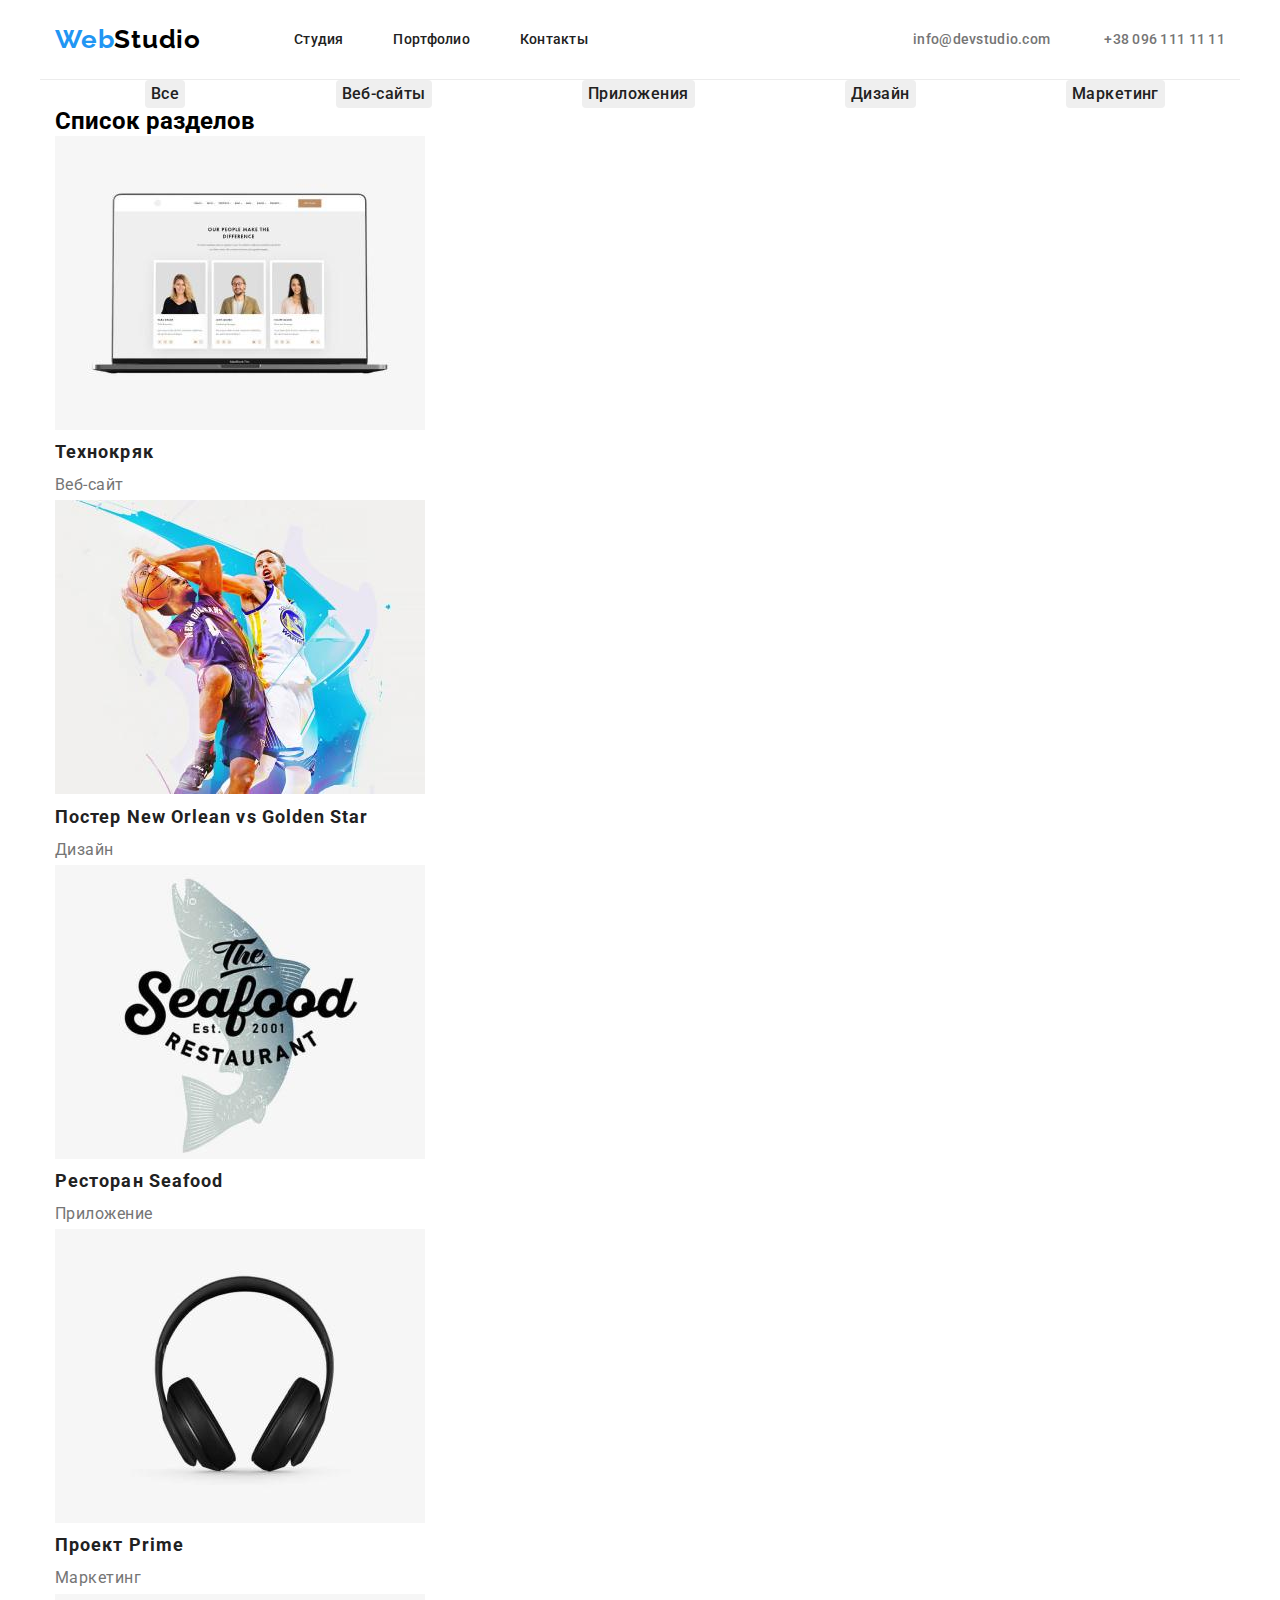
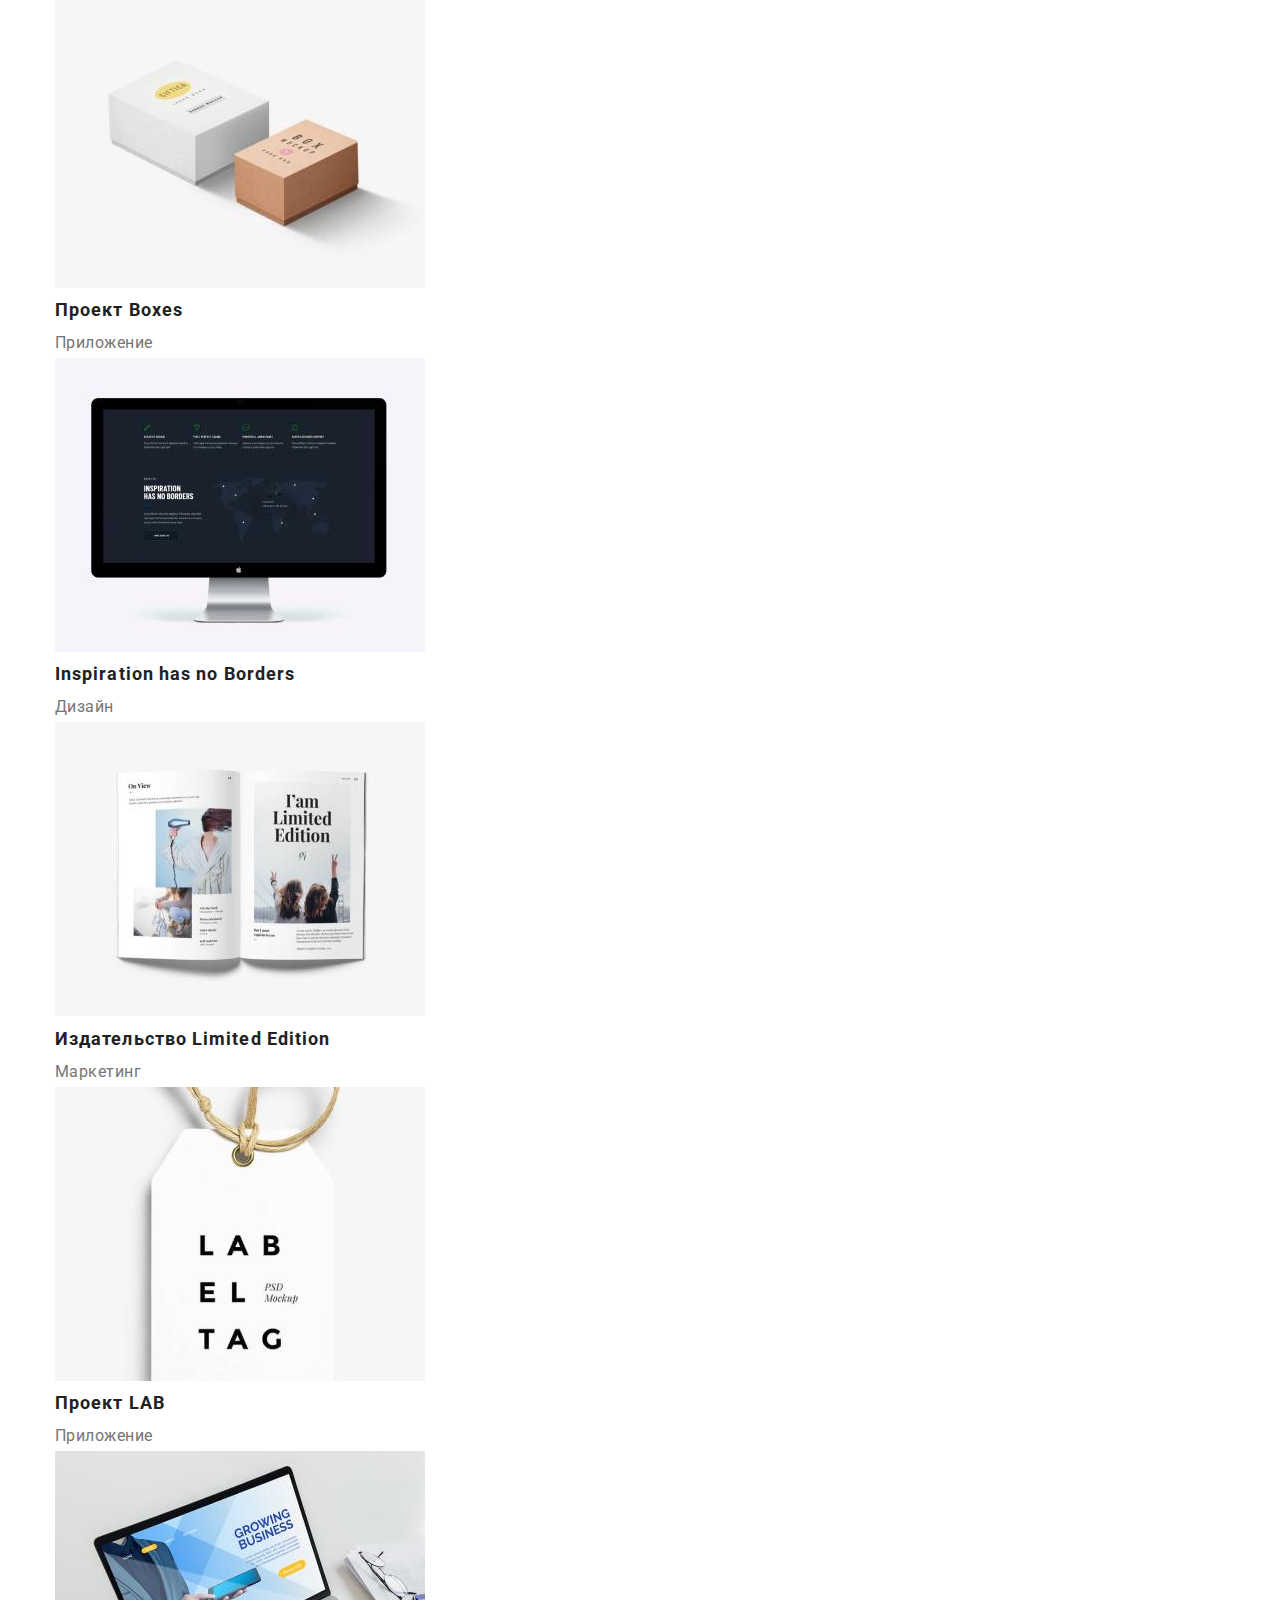
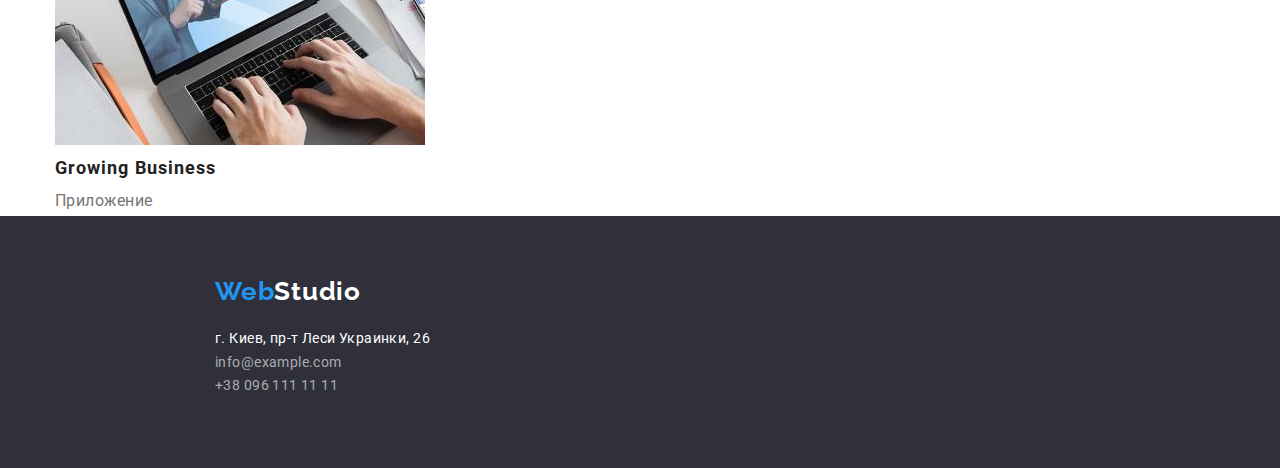
==== commit 12ad4d89: "homework#3" ====
--- a/portfolio.html
+++ b/portfolio.html
@@ -10,49 +10,54 @@
       href="https://fonts.googleapis.com/css2?family=Raleway:wght@700&family=Roboto:wght@400;500;700;900&display=swap"
       rel="stylesheet"
     />
-    <title>portfolio</title>
+    <title>Portfolio</title>
+    <link
+      rel="stylesheet"
+      href="https://cdnjs.cloudflare.com/ajax/libs/modern-normalize/1.1.0/modern-normalize.css"
+      integrity="sha512-Y0MM+V6ymRKN2zStTqzQ227DWhhp4Mzdo6gnlRnuaNCbc+YN/ZH0sBCLTM4M0oSy9c9VKiCvd4Jk44aCLrNS5Q=="
+      crossorigin="anonymous"
+      referrerpolicy="no-referrer"
+    />
     <link rel="stylesheet" href="./css/styles.css" />
   </head>
   <body class="body">
     <header>
-      <div class="header-block">
-        <div>
-          <a href="./index.html" class="logo-link"
-            ><span class="first-top-logo">Web</span><span class="second-top-logo">Studio</span></a
-          >
-        </div>
-        <div>
-          <nav>
-            <ul class="nav-list">
-              <li class="nav-item">
-                <a href="./index.html" class="nav-item-link"
-                  ><span class="nav-item-text"> Студия</span></a
-                >
-              </li>
-              <li class="nav-item">
-                <a href="./portfolio.html" class="nav-item-link"
-                  ><span class="nav-item-text">Портфолио</span></a
-                >
-              </li>
-              <li class="nav-item">
-                <a href="" class="nav-item-link"><span class="nav-item-text">Контакты</span></a>
-              </li>
-            </ul>
-          </nav>
-        </div>
+      <div class="header container">
+        <a href="./index.html" class="logo-link"
+          ><span class="first-top-logo">Web</span><span class="second-top-logo">Studio</span></a
+        >
+        <nav>
+          <ul class="nav-list">
+            <li class="nav-item">
+              <a href="./index.html" class="nav-item-link"
+                ><span class="nav-item-text"> Студия</span></a
+              >
+            </li>
+            <li class="nav-item">
+              <a href="./portfolio.html" class="nav-item-link"
+                ><span class="nav-item-text">Портфолио</span></a
+              >
+            </li>
+            <li class="nav-item">
+              <a href="" class="nav-item-link"><span class="nav-item-text">Контакты</span></a>
+            </li>
+          </ul>
+        </nav>
         <div class="contacts-top">
-          <a href="mailto:info@devstudio.com" class="contacts-top-link"
+          <a href="mailto:info@devstudio.com" class="contacts-top-link mail"
             ><span>info@devstudio.com</span></a
           >
-          <a href="tel:+380961111111" class="contacts-top-link"><span>+38 096 111 11 11</span></a>
+          <a href="tel:+380961111111" class="contacts-top-link tel"
+            ><span>+38 096 111 11 11</span></a
+          >
         </div>
       </div>
     </header>
     <main>
       <!--Выбор разделов-->
-      <section>
+      <section class="portfolio container section">
         <h1 class="visually-hidden-portfolio">Выбор разделов</h1>
-        <ul>
+        <ul class="buttons container section">
           <li class="buttons-list-item">
             <button type="button" class="potrfolio-buttons">Все</button>
           </li>
@@ -124,36 +129,40 @@
       </section>
     </main>
     <footer class="footer-section">
-      <div>
-        <a href="./index.html" class="bottom-link"
-          ><span class="first-bottom-logo">Web</span
-          ><span class="second-bottom-logo">Studio</span></a
-        >
+      <div class="container">
+        <div class="footer-logo">
+          <a href="./index.html" class="bottom-link"
+            ><span class="first-bottom-logo">Web</span
+            ><span class="second-bottom-logo">Studio</span></a
+          >
+        </div>
+        <address>
+          <div class="address-bottom">
+            <ul class="address-list">
+              <li class="address-list-item">
+                <a
+                  href="https://goo.gl/maps/Vf61pnLDupjKGq1i8"
+                  target="_blank"
+                  rel="norefferer
+            noopeneer"
+                  class="address-bottom-link"
+                  ><span class="address-bottom-map">г. Киев, пр-т Леси Украинки, 26</span></a
+                >
+              </li>
+              <li class="address-list-item">
+                <a href="mailto:info@example.com" class="address-bottom-link"
+                  ><span>info@example.com</span></a
+                >
+              </li>
+              <li class="address-list-item">
+                <a href="tel:+380961111111" class="address-bottom-link"
+                  ><span> +38 096 111 11 11</span></a
+                >
+              </li>
+            </ul>
+          </div>
+        </address>
       </div>
-      <address class="address-bottom">
-        <ul>
-          <li class="address-list">
-            <a
-              href="https://goo.gl/maps/Vf61pnLDupjKGq1i8"
-              target="_blank"
-              rel="norefferer
-            noopeneer"
-              class="address-bottom-link"
-              ><span class="address-bottom-map">г. Киев, пр-т Леси Украинки, 26</span></a
-            >
-          </li>
-          <li class="address-list">
-            <a href="mailto:info@example.com" class="address-bottom-link"
-              ><span>info@example.com</span></a
-            >
-          </li>
-          <li class="address-list">
-            <a href="tel:+380961111111" class="address-bottom-link"
-              ><span> +38 096 111 11 11</span></a
-            >
-          </li>
-        </ul>
-      </address>
     </footer>
   </body>
 </html>
--- a/css/styles.css
+++ b/css/styles.css
@@ -15,6 +15,32 @@
   background-color: var(--body-main-color);
 }
 
+h1,
+h2,
+h3,
+h4,
+h5,
+h6,
+p {
+  margin: 0;
+}
+
+ul {
+  margin: 0;
+  padding: 0;
+}
+
+.container {
+  width: 1200px;
+  padding-left: 15px;
+  padding-right: 15px;
+  margin: 0 auto;
+}
+
+/* .section {
+  padding: 94px 0;
+} */
+
 .logo-link,
 .nav-item-link,
 .contacts-top-link,
@@ -24,10 +50,10 @@
 }
 
 .nav-item,
-.property-item,
+.property-item-list,
 .work-list-item,
-.team-list,
-.address-list,
+.team-list-item,
+.address-list-item,
 .buttons-list-item,
 .block-list-item {
   list-style: none;
@@ -84,20 +110,39 @@
   text-align: left;
 }
 
-/*чтобы видно было хедер - потом удалить*/
-/* .header-block {
-  background-color: violet;
+.header.container {
+  /* background-color: violet; */
   height: 80px;
-  width: 1600px;
-} */
+  display: flex;
+  align-items: center;
+  border-bottom: 1px solid #ececec;
+}
+
+.nav-list {
+  display: flex;
+  justify-content: space-between;
+  padding-inline-start: 0;
+  margin-left: 93px;
+  width: 294px;
+}
+
+.contacts-top {
+  margin-left: auto;
+}
+.contacts-top-link.mail {
+  margin-right: 50px;
+}
 
 /*----------------главный раздел----------------------*/
-
 /*чтобы видно было секцию-герой*/
-.hero-block {
-  height: 600px;
+.main-hero {
   width: 1600px;
   background-color: var(--section-color);
+}
+
+.container.hero {
+  height: 600px;
+  text-align: center;
 }
 
 .hero-title {
@@ -106,7 +151,10 @@
   font-weight: 900;
   line-height: 1.36;
   letter-spacing: 0.06em;
-  text-align: center;
+  text-transform: uppercase;
+  width: 696px;
+  margin: 0 auto;
+  padding-top: 200px;
 }
 
 .hero-buttons {
@@ -118,7 +166,11 @@
   text-align: center;
   background-color: var(--other-bcg-color);
   cursor: pointer;
+  box-sizing: border-box;
   border-radius: 4px;
+  min-width: 200px;
+  min-height: 50px;
+  margin-top: 30px;
 }
 
 /*----------------характеристики----------------------*/
@@ -130,6 +182,7 @@
   line-height: 1.21;
   letter-spacing: var(--main-letter-spacing);
   text-align: left;
+  margin-bottom: 10px;
 }
 
 .property-text {
@@ -158,6 +211,35 @@
   margin: -1px;
 }
 
+/*сделать сеткой или процентами или еще как---- */
+.property-list {
+  display: flex;
+  justify-content: space-between;
+  /* background-color: tomato; */
+  margin-top: 94px;
+}
+
+/*.property-item-block {
+  margin-left: 30px;
+}
+.property-item-block:first-child {
+  margin-left: 0;
+}*/
+/* проверить---------------------------------- */
+.property-item-list:not(:last-child) {
+  margin-right: 30px;
+}
+
+.property-item-list {
+  min-width: 270px;
+}
+/* .property {
+  background-color: teal;
+} */
+/* width: 1200px;
+  margin-left: auto;
+  margin-right: auto; */
+
 /*----------------занимаемся----------------------*/
 
 .work-title {
@@ -167,6 +249,28 @@
   line-height: 1.17;
   letter-spacing: var(--main-letter-spacing);
   text-align: center;
+  margin-bottom: 50px;
+}
+.work-list {
+  /* background-color: brown; */
+  display: flex;
+  justify-content: space-between;
+}
+
+.work-list-item > img {
+  display: block;
+}
+/* .work-list-item {
+  margin-left: 30px;
+}
+.work-list-item:first-child {
+  margin-left: 0;
+} */
+.work-list-item:not(:first-child) {
+  margin-left: 30px;
+}
+.work {
+  margin-top: 94px;
 }
 
 /*----------------команда----------------------*/
@@ -178,6 +282,7 @@
   letter-spacing: var(--main-letter-spacing);
   text-align: center;
   font-family: Roboto;
+  margin-bottom: 50px;
 }
 
 .team-name {
@@ -187,6 +292,7 @@
   line-height: 1.19;
   letter-spacing: var(--main-letter-spacing);
   text-align: center;
+  margin-bottom: 10px;
 }
 
 .team-ocupation {
@@ -195,8 +301,32 @@
   line-height: 1.19;
   letter-spacing: var(--main-letter-spacing);
   text-align: center;
-}
-
+  margin-bottom: 30px;
+}
+.team {
+  background-color: #f5f4fa;
+  width: 1600px;
+  margin-top: 94px;
+}
+
+.team-block {
+  padding-top: 94px;
+}
+.team-list {
+  display: flex;
+  justify-content: space-between;
+  /* background-color: brown; */
+}
+
+.team-list-block {
+  background-color: var(--body-main-color);
+}
+.team-list-block:first-child {
+  margin-left: 0;
+}
+.team-list-item > img {
+  margin-bottom: 30px;
+}
 /*----------------футер----------------------*/
 .footer-section {
   height: 252px;
@@ -236,6 +366,19 @@
   text-align: left;
 }
 
+.footer-logo {
+  /* padding-left: 215px; */
+  padding-top: 60px;
+  width: 145px;
+}
+
+.address-bottom {
+  padding-top: 20px;
+}
+
+.address-list {
+  padding-inline-start: 0;
+}
 /*----------------портфолио----------------------*/
 
 .potrfolio-buttons {
@@ -274,3 +417,15 @@
   letter-spacing: var(--main-letter-spacing);
   text-align: left;
 }
+
+.buttons.container.section {
+  display: flex;
+  justify-content: space-between;
+  align-items: flex-start;
+  /* padding-top: 0; */
+  padding-bottom: 0;
+}
+.buttons-list-item {
+  margin-left: auto;
+  margin-right: auto;
+}
